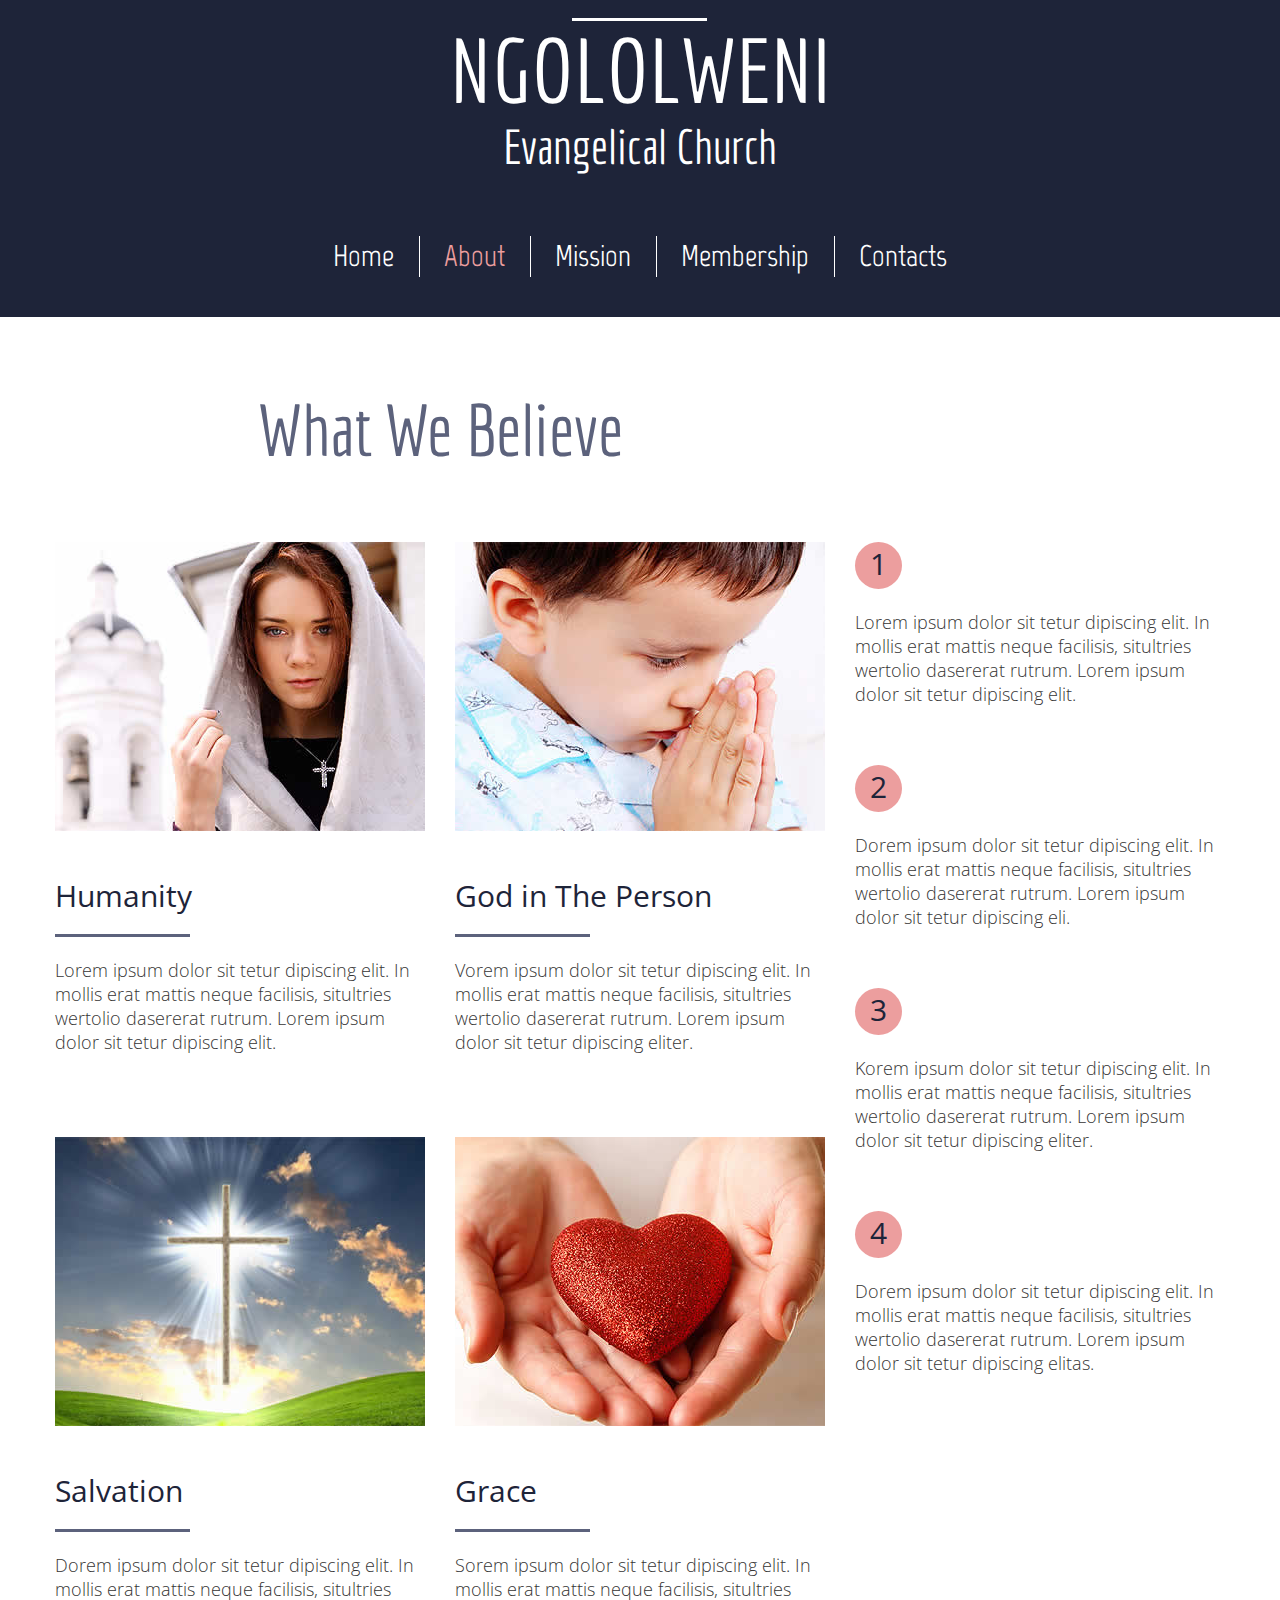
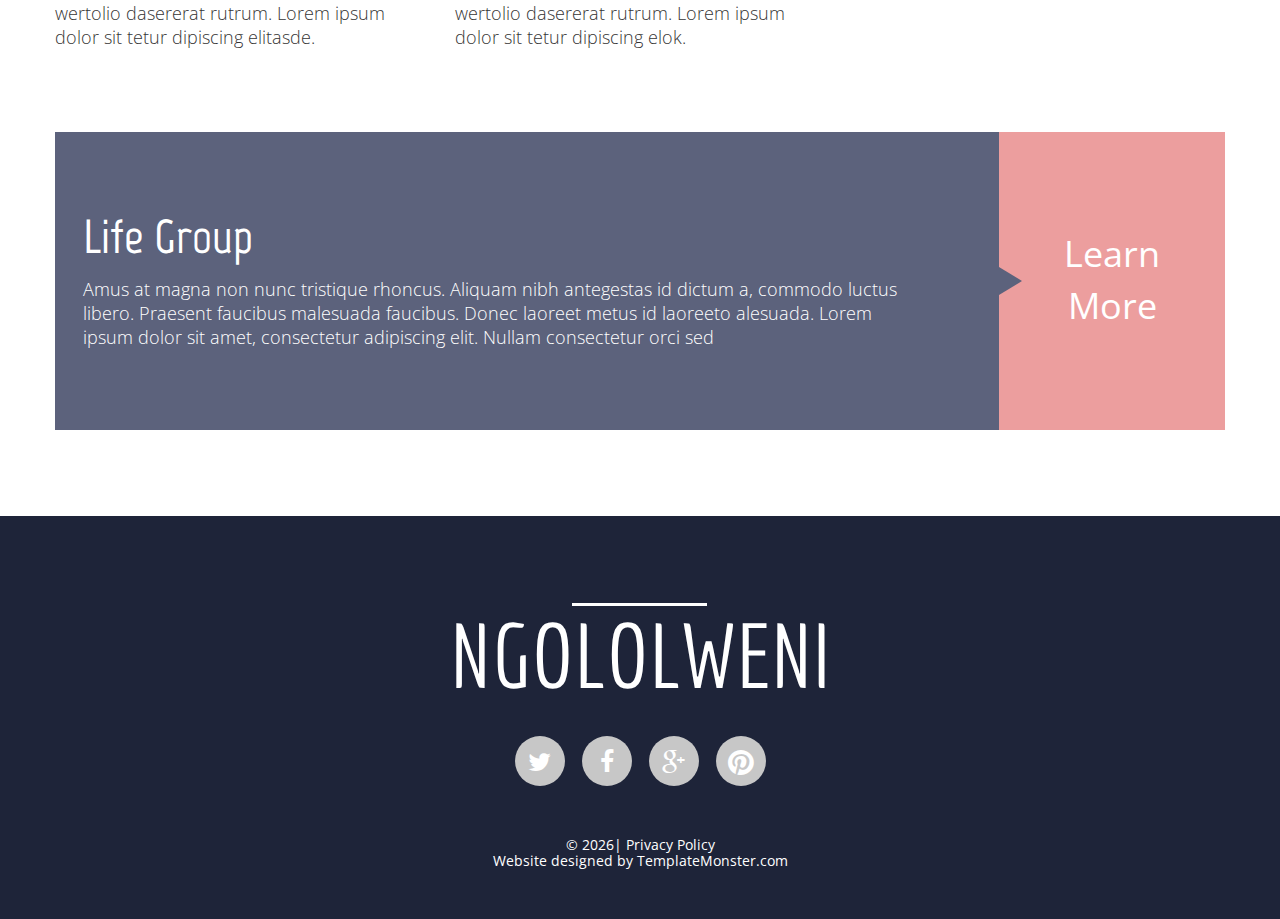
==== about.html @ 889f744f "Update about.html" ====
<!DOCTYPE html>
<html lang="en">
<head>
<title>About</title>
<meta charset="utf-8">
<meta name="viewport" content="width=device-width, initial-scale=1">
<link rel="icon" href="images/favicon.ico">
<link rel="shortcut icon" href="images/favicon.ico" />
<link rel="stylesheet" href="css/style.css">
<script src="js/jquery.js"></script>
<script src="js/jquery-migrate-1.1.1.js"></script>
<script src="js/jquery.easing.1.3.js"></script>
<script src="js/script.js"></script> 
<script src="js/superfish.js"></script>
<script src="js/jquery.equalheights.js"></script>
<script src="js/jquery.mobilemenu.js"></script>
<script src="js/tmStickUp.js"></script>
<script src="js/jquery.ui.totop.js"></script>
<script>
 $(window).load(function(){
  $().UItoTop({ easingType: 'easeOutQuart' });
  $('#stuck_container').tmStickUp({});  
 }); 
</script>
<!--[if lt IE 8]>
 <div style=' clear: both; text-align:center; position: relative;'>
   <a href="http://windows.microsoft.com/en-US/internet-explorer/products/ie/home?ocid=ie6_countdown_bannercode">
     <img src="http://storage.ie6countdown.com/assets/100/images/banners/warning_bar_0000_us.jpg" border="0" height="42" width="820" alt="You are using an outdated browser. For a faster, safer browsing experience, upgrade for free today." />
   </a>
</div>
<![endif]-->
<!--[if lt IE 9]>
<script src="js/html5shiv.js"></script>
<link rel="stylesheet" media="screen" href="css/ie.css">
<![endif]-->
</head>

<body class="" id="top">
<!--==============================
              header
=================================-->
<header>
  <div class="container_12">
    <div class="grid_12">
      <h1 class="logo">
        <a href="index.html">
          NGOLOLWENI
          <span>Evangelical Church</span>
        </a>
      </h1>
    </div>
    <div class="clear"></div>
  </div>
  <section id="stuck_container">
  <!--==============================
              Stuck menu
  =================================-->
    <div class="container_12">
        <div class="grid_12">          
          <div class="navigation ">
            <nav>
              <ul class="sf-menu">
               <li><a href="index.html">Home</a></li>
               <li class="current"><a href="about.html">About</a></li>
               <li><a href="mission.html">Mission</a></li>
               <li><a href="membership.html">Membership</a></li>
               <li><a href="contacts.html">Contacts</a></li>
             </ul>
            </nav>
            <div class="clear"></div>
          </div>       
         <div class="clear"></div>  
     </div> 
     <div class="clear"></div>
    </div> 
  </section>
</header>
<!--=====================
          Content
======================-->
<section id="content"><div class="ic">More Website Templates @ TemplateMonster.com - September22, 2014!</div>
  <div class="container_12">
    <div class="grid_8">
      <h2 class="ta__center">What We Believe</h2>
    </div>
    <div class="clear"></div>
    <div class="grid_8">
      <div class="grid_4 alpha">
        <div class="block-3">
          <img src="images/page2_img1.jpg" alt="" class="img_inner">
          <div class="text1 tx__1">Humanity</div>
          Lorem ipsum dolor sit tetur dipiscing elit. In mollis erat mattis neque facilisis, situltries wertolio dasererat rutrum. Lorem ipsum dolor sit tetur dipiscing elit.
        </div>
      </div>
      <div class="grid_4 omega">
        <div class="block-3">
          <img src="images/page2_img2.jpg" alt="" class="img_inner">
          <div class="text1 tx__1">God in The Person</div>
          Vorem ipsum dolor sit tetur dipiscing elit. In mollis erat mattis neque facilisis, situltries wertolio dasererat rutrum. Lorem ipsum dolor sit tetur dipiscing eliter.
        </div>
      </div>
      <div class="grid_4 alpha">
        <div class="block-3">
          <img src="images/page2_img3.jpg" alt="" class="img_inner">
          <div class="text1 tx__1">Salvation</div>
          Dorem ipsum dolor sit tetur dipiscing elit. In mollis erat mattis neque facilisis, situltries wertolio dasererat rutrum. Lorem ipsum dolor sit tetur dipiscing elitasde.
        </div>
      </div>
      <div class="grid_4 omega">
        <div class="block-3">
          <img src="images/page2_img4.jpg" alt="" class="img_inner">
          <div class="text1 tx__1">Grace</div>
          Sorem ipsum dolor sit tetur dipiscing elit. In mollis erat mattis neque facilisis, situltries wertolio dasererat rutrum. Lorem ipsum dolor sit tetur dipiscing elok.
        </div>
      </div>
    </div>
    <div class="grid_4">
      <ul class="list-1">
        <li>
          <div class="count">1</div> <br>
          <a href="#">Lorem ipsum dolor sit tetur dipiscing elit. In mollis erat mattis neque facilisis, situltries wertolio dasererat rutrum. Lorem ipsum dolor sit tetur dipiscing elit.</a>
        </li>
        <li>
          <div class="count">2</div> <br>
          <a href="#">Dorem ipsum dolor sit tetur dipiscing elit. In mollis erat mattis neque facilisis, situltries wertolio dasererat rutrum. Lorem ipsum dolor sit tetur dipiscing eli.</a>
        </li>
        <li>
          <div class="count">3</div> <br>
          <a href="#">Korem ipsum dolor sit tetur dipiscing elit. In mollis erat mattis neque facilisis, situltries wertolio dasererat rutrum. Lorem ipsum dolor sit tetur dipiscing eliter.</a>
        </li>
        <li>
          <div class="count">4</div> <br>
          <a href="#">Dorem ipsum dolor sit tetur dipiscing elit. In mollis erat mattis neque facilisis, situltries wertolio dasererat rutrum. Lorem ipsum dolor sit tetur dipiscing elitas.</a>
        </li>
      </ul>
    </div>
    <div class="clear"></div>
    <div class="grid_12">
      <div class="block-4">
        <div class="block-4_title">Life Group</div>Amus at magna non nunc tristique rhoncus. Aliquam nibh antegestas id dictum a, commodo luctus libero. Praesent faucibus malesuada faucibus. Donec laoreet metus id laoreeto alesuada. Lorem ipsum dolor sit amet, consectetur adipiscing elit. Nullam consectetur orci sed 
        <a href="#">Learn <br> More</a>
      </div>
    </div>
    <div class="clear"></div>
  </div>
</section>
<!--==============================
              footer
=================================-->
<footer id="footer">
  <div class="container_12">
    <div class="grid_12"> 
      <h1 class="logo">
        <a href="index.html">
          NGOLOLWENI
        </a>
      </h1>
      <div class="socials">
        <a href="#" class="fa fa-twitter"></a>
        <a href="#" class="fa fa-facebook"></a>
        <a href="#" class="fa fa-google-plus"></a>
        <a href="#" class="fa fa-pinterest"></a>
      </div>
      <div class="sub-copy">&copy; <span id="copyright-year"></span>| <a href="#">Privacy Policy</a> <br> Website designed by <a href="http://www.templatemonster.com/" rel="nofollow">TemplateMonster.com</a></div>
    </div>
    <div class="clear"></div>
  </div>  
</footer>
<a href="#" id="toTop" class="fa fa-angle-up"></a>
</body>
</html>
---- css/style.css ----
@import '../css/grid.css';
@import '../css/font-awesome.css';
@import url(//fonts.googleapis.com/css?family=Open+Sans:400);
@import url(//fonts.googleapis.com/css?family=Open+Sans:700);
@import url(//fonts.googleapis.com/css?family=Open+Sans:300);
@import url(//fonts.googleapis.com/css?family=Open+Sans:300italic);
@import url(//fonts.googleapis.com/css?family=Economica);
@import url(//fonts.googleapis.com/css?family=Marvel:400);
@import url(//fonts.googleapis.com/css?family=Marvel:700);
.navigation {
  z-index: 999;
  position: relative;
  padding: 5px 0 0;
  font-family: 'Marvel', sans-serif;
  font-weight: normal;
}
.navigation .sf-menu {
  z-index: 990;
  text-align: center;
  position: relative;
}
.navigation nav {
  position: relative;
  padding: 0;
}
.select-menu {
  display: none !important;
}
.sf-menu ul {
  position: absolute;
  top: -999px;
  display: none;
}
.sf-menu > li > ul > li {
  float: none;
  position: static;
}
.sf-menu > li {
  float: none;
  display: inline-block;
  font-weight: 300;
  position: relative;
  font-size: 30px;
  line-height: 52px;
}
.sf-menu > li + li {
  margin-left: 46px;
}
.sf-menu > li + li:after {
  content: '';
  background-color: #ffffff;
  height: 5px;
  width: 1px;
  height: 41px;
  position: absolute;
  left: -25px;
  top: 6px;
}
.sf-menu > li > a {
  position: relative;
  color: #ffffff;
  text-align: center;
}
.sf-menu > li > a.sf-with-ul:after {
  content: '';
  position: absolute;
  width: 5px;
  bottom: 15px;
  left: 50%;
  bottom: -5px;
  pointer-events: none;
  z-index: 999;
  width: 0;
  height: 0;
  border-style: solid;
  border-width: 3px 3px 0 3px;
  border-color: #fff transparent transparent transparent;
}
.sf-menu > li.sfHover > a,
.sf-menu > li.current > a,
.sf-menu > li > a:hover {
  color: #ec9e9e;
}
#stuck_container {
  -webkit-transition: all 0.4s ease;
  -moz-transition: all 0.4s ease;
  -ms-transition: all 0.4s ease;
  -o-transition: all 0.4s ease;
  transition: all 0.4s ease;
  z-index: 998 !important;
  padding-bottom: 7px;
}
#stuck_container .isStuck {
  -webkit-transition: all 0.2s ease;
  -moz-transition: all 0.2s ease;
  -ms-transition: all 0.2s ease;
  -o-transition: all 0.2s ease;
  transition: all 0.2s ease;
}
#stuck_container .isStuck .menuBox {
  margin: 0;
  -webkit-transition: 0.4s ease;
  transition: 0.4s ease;
}
@media only screen and (min-width: 979px) {
  .isStuck {
    background-color: #000;
    box-shadow: 0 5px 5px rgba(0, 0, 0, 0.15);
  }
}
@media only screen and (max-width: 979px) {
  #stuck_container {
    position: relative !important;
    box-shadow: none;
  }
  .pseudoStickyBlock {
    height: 0 !important;
  }
}
html {
  width: 100%;
}
a[href^="tel:"] {
  color: inherit;
  text-decoration: none;
}
sss * {
  -webkit-text-size-adjust: none;
}
body {
  position: relative;
  background: #1e2439;
  color: #363535;
  font: 300 18px/24px 'Open Sans', sans-serif;
}
.ic {
  border:0;
  float:right;
  background:#fff;
  color:#f00;
  width:50%;
  line-height:10px;
  font-size:10px;
  margin:-220% 0 0 0;
  overflow:hidden;
  padding:0
}
strong {
  font-weight: 700;
}
address {
  font-style: normal;
}
p {
  margin-bottom: 24px;
}
input,
textarea {
  border-radius: 0 !important;
  outline: none !important;
  -webkit-appearance: none;
}
img {
  max-width: 100%;
}
/****Heads****/
h1,
h2,
h3,
h4,
h5,
h6 {
  font-weight: 400;
  color: #5c627c;
  font-family: 'Economica', sans-serif;
}
h2 {
  font-size: 72px;
  line-height: 52px;
  padding-top: 86px;
  margin-bottom: 71px;
}
h3 {
  font: bold 48px/52px 'Marvel', sans-serif;
  color: #1e2439;
  padding-top: 44px;
  margin-bottom: 28px;
}
/****Lists****/
ul {
  padding: 0;
  margin: 0;
  list-style: none;
}
.list-1 li {
  padding-top: 16px;
}
.list-1 li .count {
  background-color: #ec9e9e;
  color: #1e2439;
  display: inline-block;
  width: 47px;
  height: 47px;
  border-radius: 500px;
  font-weight: normal;
  font-size: 30px;
  line-height: 43px;
  text-align: center;
  margin-bottom: 21px;
}
.list-1 li + li {
  margin-top: 43px;
}
.list-1.lst__1 li + li {
  margin-top: 0;
}
.list-2 {
  padding-top: 13px;
}
.list-2 li {
  padding-left: 42px;
  color: #ec9e9e;
  position: relative;
}
.list-2 li:after {
  background-color: #ffffff;
  content: '';
  width: 12px;
  height: 12px;
  border-radius: 500px;
  background-color: #e7e8eb;
  left: 1px;
  top: 8px;
  position: absolute;
}
.list-2 li + li {
  margin-top: 6px;
}
/****Links****/
a {
  text-decoration: none;
  color: inherit;
  outline: none;
  -webkit-transition: 0.5s ease;
  transition: 0.5s ease;
}
a:hover {
  color: #ec9e9e;
}
.link-1 {
  display: inline-block;
  color: #1e2439;
  font: 30px/52px 'Marvel', sans-serif;
  margin-top: 5px;
}
.link-1:hover {
  color: #ec9e9e;
}
.link-1.white {
  margin-top: 33px;
}
.link-1.white:hover {
  color: #ec9e9e;
}
/****classes****/
.mb0 {
  margin-bottom: 0px !important;
}
.m0 {
  margin: 0 !important;
}
.pad0 {
  padding: 0 !important;
}
.img_inner {
  max-width: 100%;
  -webkit-box-sizing: border-box;
  -moz-box-sizing: border-box;
  box-sizing: border-box;
  margin-bottom: 39px;
  margin-top: 16px;
  border-radius: 0 !important;
}
.img_inner.offset__1 {
  margin-bottom: 11px;
}
.img_inner.offset__1 + .text1 {
  padding-bottom: 2px;
}
.img_inner.offset__2 {
  margin-top: 13px !important;
  margin-bottom: 21px !important;
}
.img_inner.fleft {
  float: left;
  width: auto !important;
  margin-right: 30px;
  margin-bottom: 0px;
}
.img_inner.fleft.noresize {
  margin-right: 20px;
  margin-top: 4px;
}
.img_inner.img_fright {
  position: relative;
  top: 7px;
  float: right;
  margin-left: 20px;
  margin-bottom: 40px;
}
.oh {
  overflow: hidden;
}
.fwn {
  font-weight: normal;
}
.fright {
  float: right !important;
}
.upp {
  text-transform: uppercase;
}
.alright {
  text-align: right;
}
.ta__center {
  text-align: center;
}
.ta__left {
  text-align: left;
}
.td__underline {
  text-decoration: underline;
}
.ta__right {
  text-align: right;
}
.fw_med {
  font-weight: 500;
}
.wrapper,
.extra_wrapper {
  overflow: hidden;
}
.clear {
  float: none !important;
  clear: both;
}
.oh {
  overflow: hidden;
}
.nowrap {
  white-space: nowrap;
}
.rel {
  position: relative;
}
/*header*/
header {
  color: #ffffff;
  display: block;
  position: relative;
  z-index: 999;
  padding: 18px 0 28px;
}
header .rel {
  z-index: 999;
}
h1 {
  text-align: center;
  position: relative;
  text-transform: uppercase;
  color: #ffffff;
  z-index: 999;
  font-size: 90px;
  line-height: 52px;
  margin-bottom: 8px;
  padding: 26px 0 45px;
  letter-spacing: normal;
}
h1 a {
  -webkit-transition: 0s ease;
  transition: 0s ease;
}
h1 a:hover {
  color: #ffffff;
}
h1 span {
  padding-top: 24px;
  text-transform: none;
  display: block;
  font-size: 48px;
}
h1:after {
  position: absolute;
  content: '';
  background-color: #ffffff;
  width: 135px;
  height: 3px;
  top: 0;
  left: 50%;
  margin-left: -68px;
}
/****Content****/
#content {
  background-color: #ffffff;
}
/****Non suppage set****/
.page1 header {
  padding-bottom: 27px;
}
/****Blocks****/
.banner {
  margin-top: -106px;
  margin-bottom: 86px;
  text-align: center;
  background-color: #c7c7c7;
}
.banner .banner_title {
  display: block;
  font: 48px/52px 'Marvel', sans-serif;
  color: #ffffff;
  background-color: #ec9e9e;
  padding: 39px 0 75px;
  position: relative;
}
.banner .banner_title:after {
  position: absolute;
  content: '';
  background-color: #ffffff;
  width: 135px;
  height: 3px;
  bottom: 55px;
  left: 50%;
  margin-left: -68px;
}
.banner a.banner_title:hover {
  background-color: #1e2439;
}
.banner img {
  padding: 77px 0;
}
.block-1 {
  background-color: #5c627c;
  padding-bottom: 85px;
  margin-bottom: 57px;
}
.block-1.white {
  padding-top: 33px;
}
.block-1.white h3 {
  margin-bottom: 5px;
}
.block-1.offset__1 {
  margin-top: 38px;
  padding-bottom: 22px;
  margin-bottom: 0;
}
.block-1.offset__2 {
  margin-top: 83px;
  padding-bottom: 22px;
  margin-bottom: 0;
  padding-bottom: 70px;
}
.block-1.offset__2 h2 {
  line-height: 72px;
  padding-top: 76px;
  margin-bottom: 0;
  padding-bottom: 28px;
}
.block-1.offset__2 .list-1 .count {
  float: left;
  display: block;
  margin-right: 26px;
  position: relative;
}
.block-1.offset__2 .text1 {
  margin-bottom: 16px;
  color: #ffffff;
  top: -5px;
  position: relative;
}
.block-1.contacts {
  padding-bottom: 54px;
  margin-bottom: 0;
}
.block-1 img {
  float: left;
  border-radius: 500px;
  margin-right: 18px;
  margin-top: 16px;
}
.block-1 .block-1_title {
  color: #ffffff;
  font-size: 30px;
  line-height: 52px;
  font-weight: normal;
  margin-bottom: 11px;
}
.block-1 h2 {
  color: #ffffff;
  text-align: center;
  padding: 88px 0 72px;
}
.block-1 h3 {
  padding-top: 48px;
  margin-bottom: 28px;
  color: #ffffff;
}
.block-2 {
  padding-top: 20px;
  padding-bottom: 30px;
}
.block-2 img {
  margin-bottom: 6px;
}
.block-3 {
  margin-bottom: 67px;
}
.block-4 {
  margin-bottom: 86px;
  background-color: #5c627c;
  color: #ffffff;
  padding: 78px 310px 81px 28px;
  margin-top: 16px;
  position: relative;
}
.block-4 .block-4_title {
  margin-bottom: 15px;
  font: bold 48px/52px 'Marvel', sans-serif;
}
.block-4 a {
  position: absolute;
  right: 0;
  top: 0;
  bottom: 0;
  width: 226px;
  font-size: 36px;
  line-height: 52px;
  font-weight: normal;
  background-color: #ec9e9e;
  text-align: center;
  padding-top: 96px;
}
.block-4 a:hover {
  background-color: #1e2439;
}
.block-4 a:before {
  position: absolute;
  width: 0;
  height: 0;
  border-style: solid;
  border-width: 14px 0 14px 23px;
  border-color: transparent transparent transparent #5c627c;
  left: 0;
  top: 50%;
  margin-top: -14px;
  content: '';
}
.banner-1 {
  margin-top: 16px;
  background-color: #ec9e9e;
  text-align: center;
  margin-bottom: 85px;
}
.banner-1 .banner-1_bot {
  padding: 38px 12px 52px;
}
.banner-1 .banner-1_bot .text1:after {
  left: 50%;
  margin-left: -67px;
}
.banner-2 {
  margin-top: 57px;
  background-color: #ec9e9e;
  color: #ffffff;
}
.banner-2 .banner-2_bot {
  padding: 14px 28px 28px;
}
.banner-2 .banner-2_title {
  font-size: 36px;
  line-height: 52px;
  font-weight: normal;
  margin-bottom: 4px;
}
.banner-2 img {
  border-radius: 0 !important;
  margin: 0 !important;
  float: none !important;
}
.contacts {
  padding-top: 6px;
  margin-top: 52px;
}
/****Gallery****/
/****Separators****/
.sep-1 {
  height: 51px;
}
/****Text styles****/
.text1 {
  color: #1e2439;
  font-size: 30px;
  line-height: 52px;
  font-weight: normal;
  margin-bottom: 5px;
}
.text1.tx__1 {
  position: relative;
  padding-bottom: 15px;
  margin-bottom: 21px;
}
.text1.tx__1:after {
  position: absolute;
  content: '';
  background-color: #5c627c;
  width: 135px;
  height: 3px;
  bottom: 0;
  left: 0;
}
.text1.tx__2 {
  margin-bottom: 11px;
}
.color1 {
  color: #ec9e9e;
}
.color1 a:hover,
a.color1:hover {
  color: #1e2439;
}
.color2 {
  color: #1e2439;
}
.white {
  color: #ffffff;
}
/****Map****/
.map {
  overflow: hidden;
  padding-top: 14px;
}
.map figure {
  position: relative;
  display: block;
  width: 100%;
  -webkit-box-sizing: border-box;
  -moz-box-sizing: border-box;
  box-sizing: border-box;
  margin-bottom: 45px;
}
.map figure iframe {
  width: 100%;
  height: 399px;
  max-width: 100%;
}
.address1 {
  display: block;
  float: left;
}
.address1 + .address1 {
  margin-left: 70px;
}
.address1 dt {
  margin-bottom: 13px;
}
.address1 dd span {
  min-width: 144px;
  display: inline-block;
  text-align: left;
}
.address1 dd span.col1 {
  min-width: 0;
}
/**Footer**/
#footer {
  text-align: center;
  color: #ffffff;
  padding: 87px 0 50px;
  font-size: 14px;
  line-height: 16px;
  font-weight: normal;
}
#footer h1 {
  padding-bottom: 47px;
}
#footer .footer_phone {
  font-size: 24px;
}
#footer .sub-copy {
  padding-top: 51px;
}
#footer .sub-copy a:hover {
  color: #ec9e9e;
}
#footer .socials {
  font-size: 0;
  line-height: 0;
}
#footer .socials .fa {
  display: inline-block;
  width: 50px;
  height: 50px;
  border-radius: 500px;
  font-size: 25px;
  line-height: 54px;
  background-color: #c7c7c7;
}
#footer .socials .fa + .fa {
  margin-left: 17px;
}
#footer .socials .fa:hover {
  color: #ffffff;
  background-color: #ec9e9e;
}
#footer .socials .fa.fa-pinterest {
  font-size: 30px;
}
#toTop {
  display: none;
  text-decoration: none;
  position: fixed;
  bottom: 40px;
  left: 51%;
  margin-left: 640px;
  overflow: hidden;
  border: none;
  color: #ffffff;
  width: 74px;
  height: 86px;
  font-size: 72px;
  line-height: 86px;
  text-align: center;
  z-index: 20;
  -webkit-transition: background 0.5s ease;
  transition: background 0.5s ease;
  background-color: #ec9e9e;
}
#toTop:hover {
  outline: none;
  background-color: #000000;
}
---- css/ie.css ----
/*.block1_count {
	behavior: url(js/PIE.htc);
	position: relative;
}*/

body {
	min-width: 1120px;
}

#form .invalid .error-message, 
#form .empty .empty-message {
	display: block;

}

#form .error-message, 
#form .empty-message {
	display: none;
}

.support:hover img  {
	filter:progid:DXImageTransform.Microsoft.Alpha(opacity=40);
}

#owl .owl-next:hover,
#owl .owl-prev:hover,
.camera_prev:hover,
.camera_next:hover  {
	filter:progid:DXImageTransform.Microsoft.Alpha(opacity=50);
}


#contact-form .contact-form-loader  {
	display: none;
}

#contact-form.loading .contact-form-loader  {
	display: block;
}
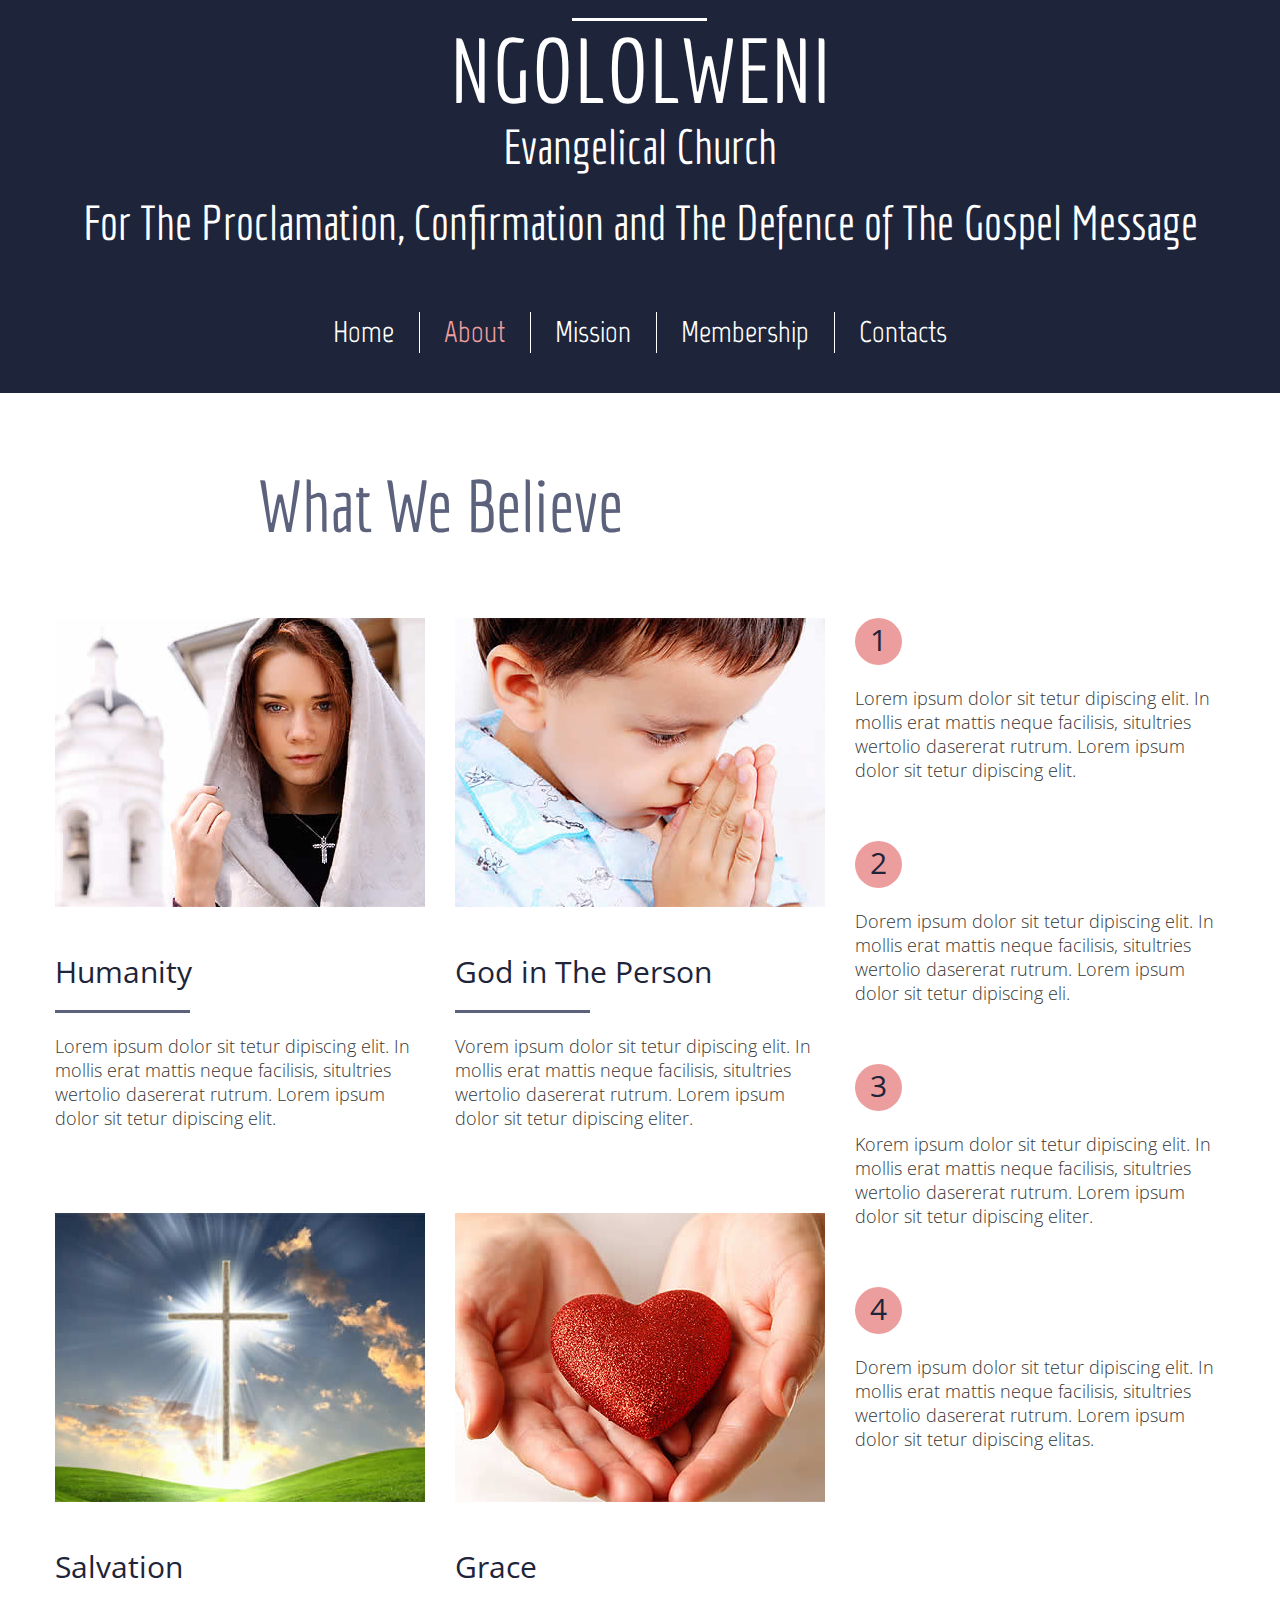
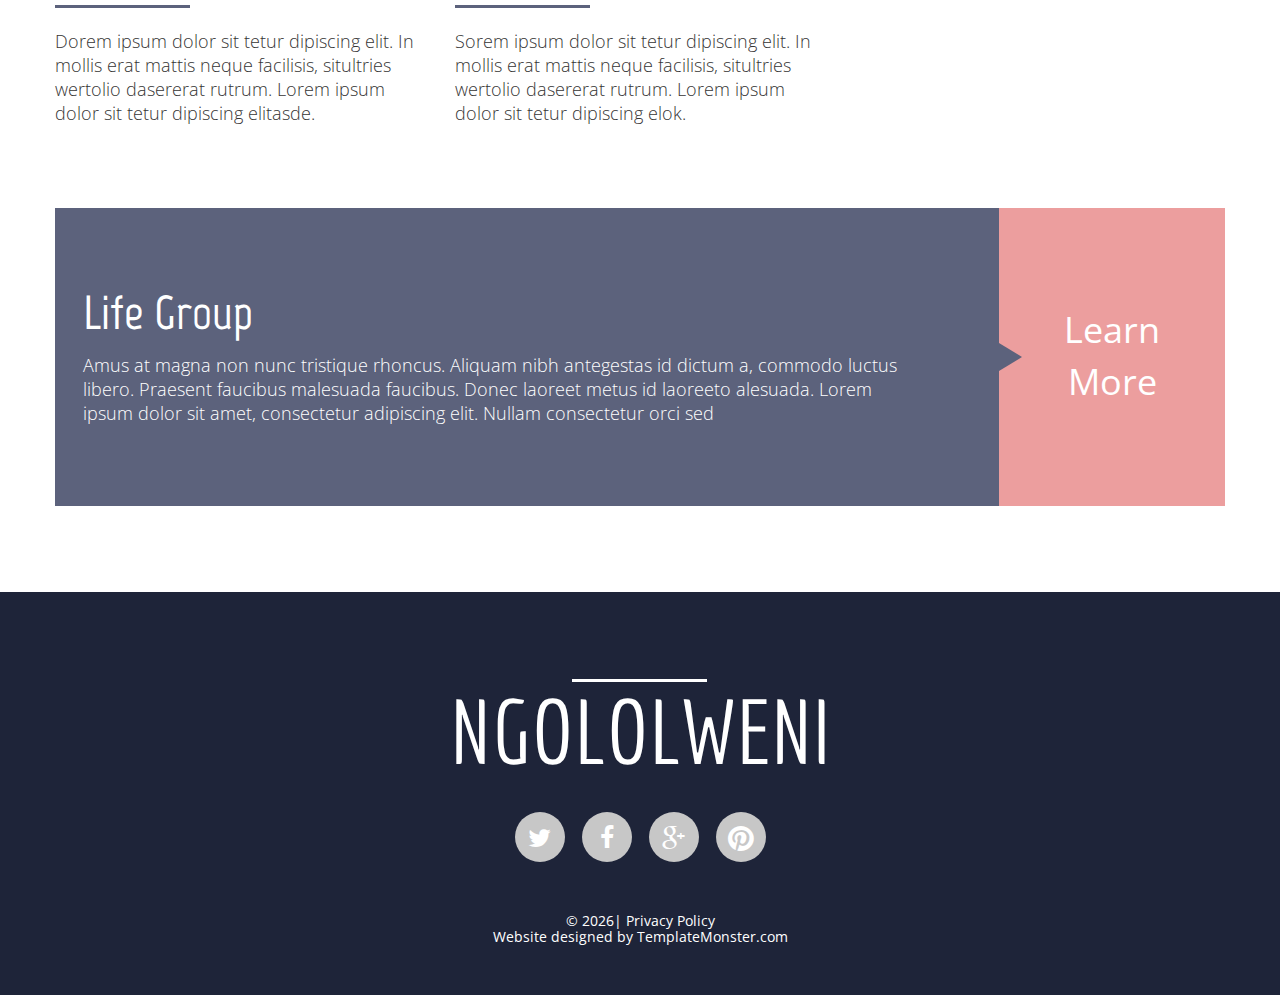
==== commit 02e7b83c: "Update about.html" ====
--- a/about.html
+++ b/about.html
@@ -46,6 +46,7 @@
         <a href="index.html">
           NGOLOLWENI
           <span>Evangelical Church</span>
+          <span><q>For The Proclamation, Confirmation and The Defence of The Gospel Message</q></span>
         </a>
       </h1>
     </div>
@@ -167,6 +168,7 @@
   </div>  
 </footer>
 <a href="#" id="toTop" class="fa fa-angle-up"></a>
+<script src="js/script.js"></script>
 </body>
 </html>
 
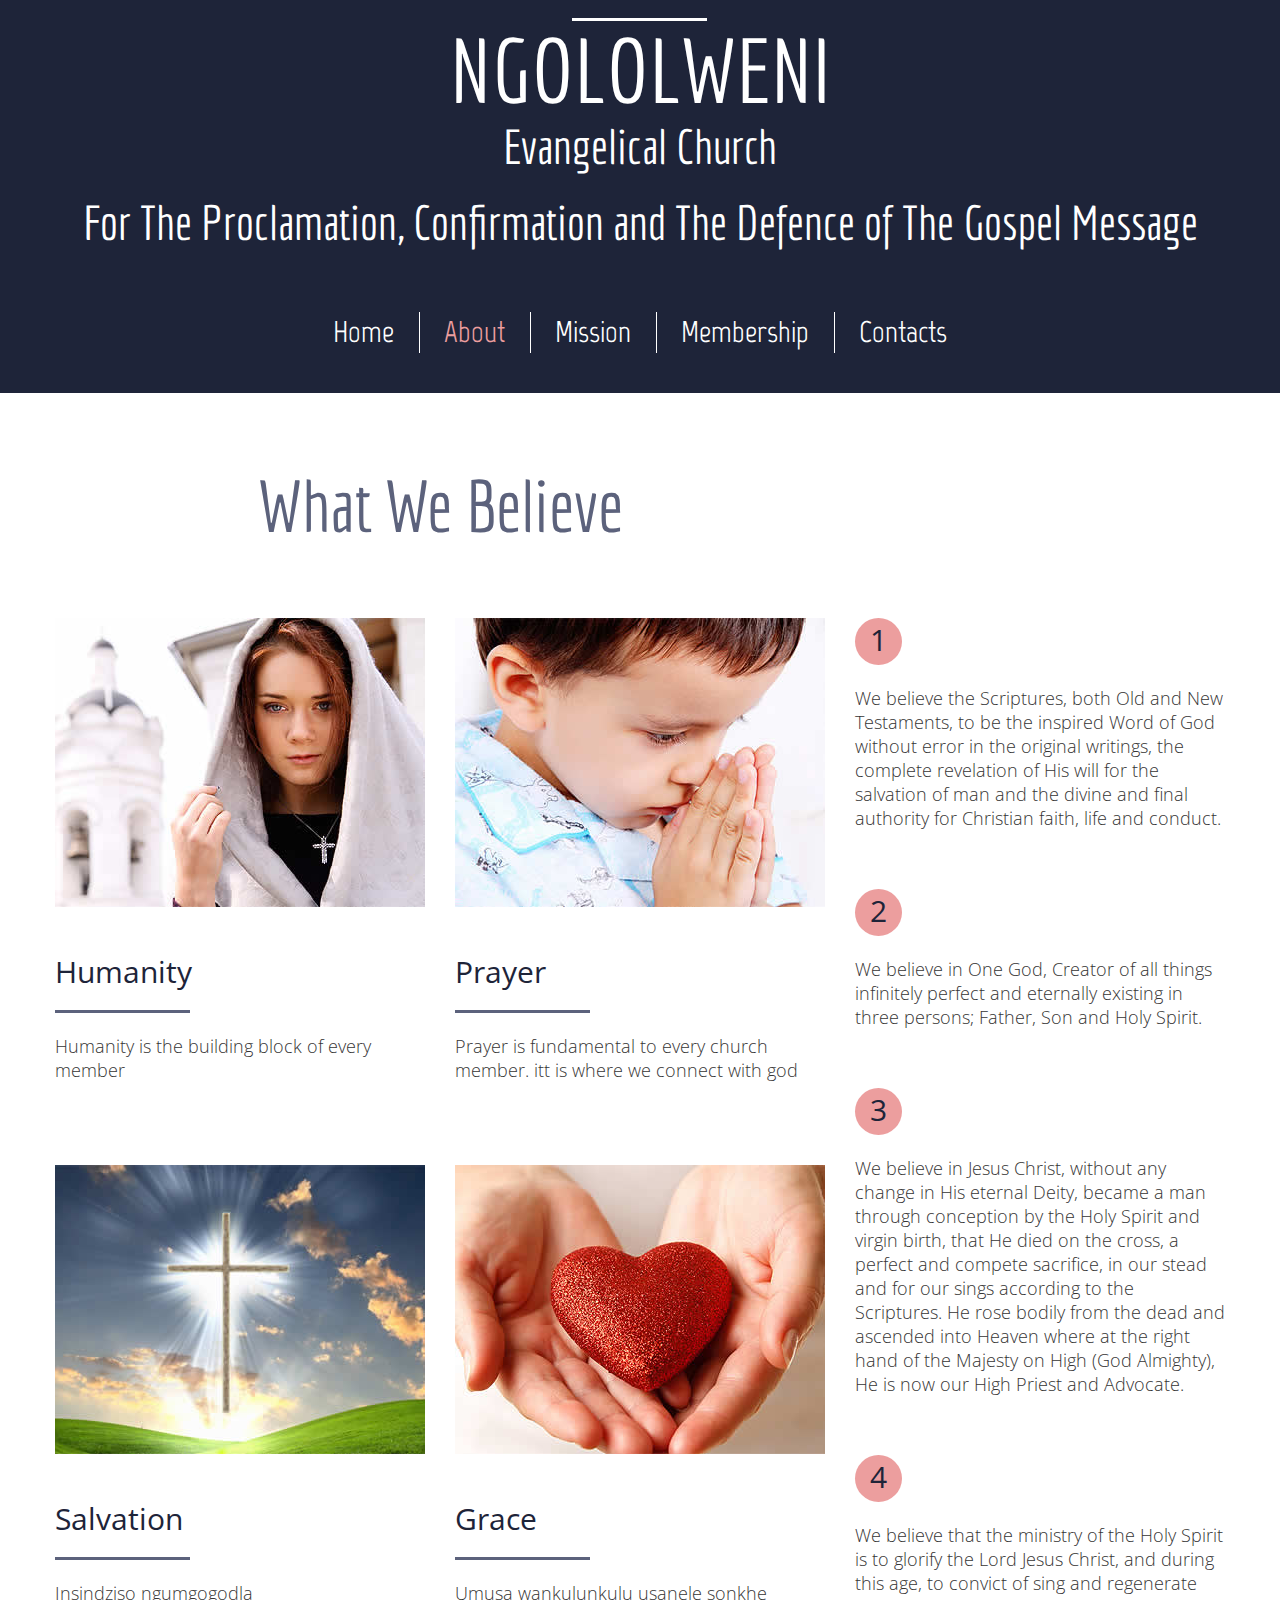
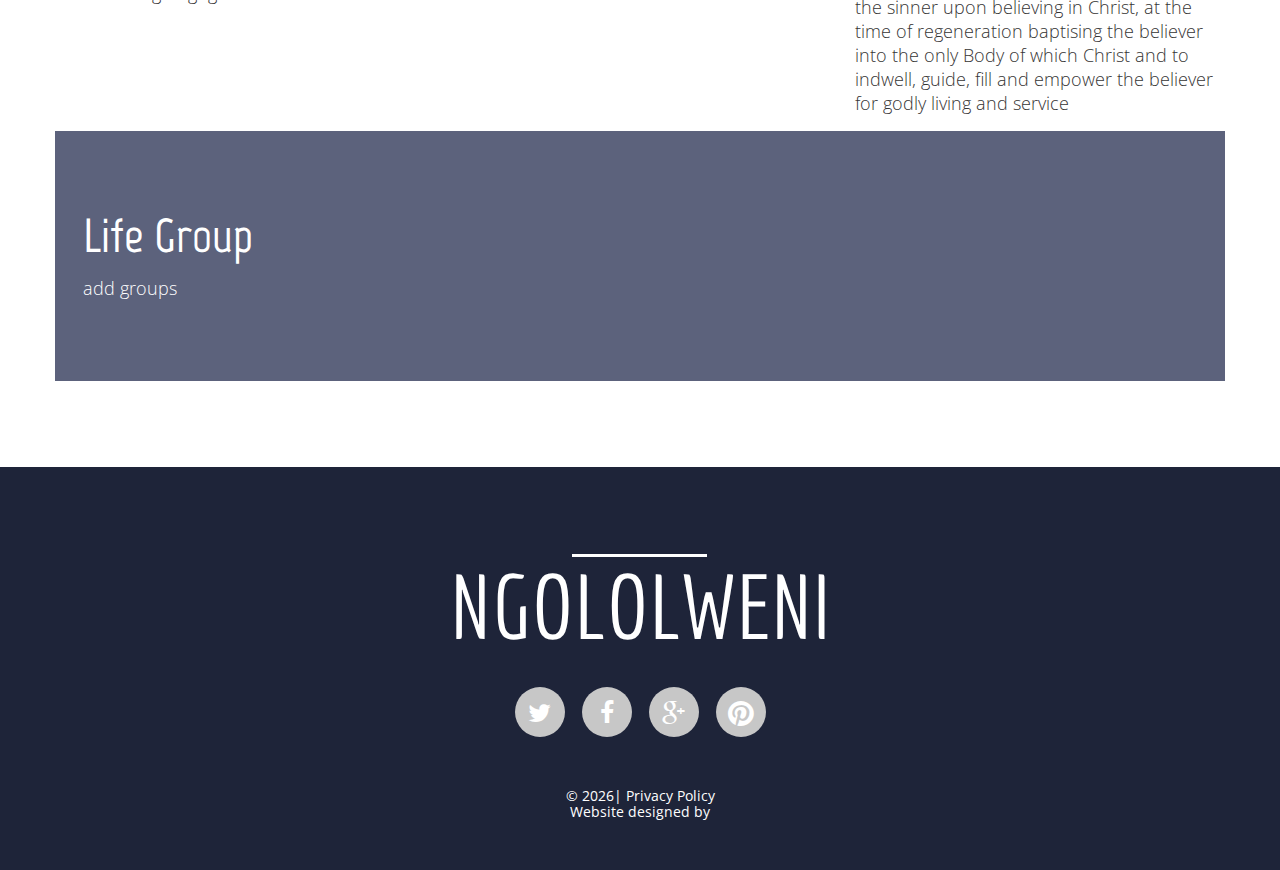
==== commit 179b5b69: "Update about.html" ====
--- a/about.html
+++ b/about.html
@@ -79,7 +79,7 @@
 <!--=====================
           Content
 ======================-->
-<section id="content"><div class="ic">More Website Templates @ TemplateMonster.com - September22, 2014!</div>
+<section id="content"><div class="ic"></div>
   <div class="container_12">
     <div class="grid_8">
       <h2 class="ta__center">What We Believe</h2>
@@ -90,28 +90,28 @@
         <div class="block-3">
           <img src="images/page2_img1.jpg" alt="" class="img_inner">
           <div class="text1 tx__1">Humanity</div>
-          Lorem ipsum dolor sit tetur dipiscing elit. In mollis erat mattis neque facilisis, situltries wertolio dasererat rutrum. Lorem ipsum dolor sit tetur dipiscing elit.
+          Humanity is the building block of every member
         </div>
       </div>
       <div class="grid_4 omega">
         <div class="block-3">
           <img src="images/page2_img2.jpg" alt="" class="img_inner">
-          <div class="text1 tx__1">God in The Person</div>
-          Vorem ipsum dolor sit tetur dipiscing elit. In mollis erat mattis neque facilisis, situltries wertolio dasererat rutrum. Lorem ipsum dolor sit tetur dipiscing eliter.
+          <div class="text1 tx__1">Prayer</div>
+          Prayer is fundamental to every church member. itt is where we connect with god
         </div>
       </div>
       <div class="grid_4 alpha">
         <div class="block-3">
           <img src="images/page2_img3.jpg" alt="" class="img_inner">
           <div class="text1 tx__1">Salvation</div>
-          Dorem ipsum dolor sit tetur dipiscing elit. In mollis erat mattis neque facilisis, situltries wertolio dasererat rutrum. Lorem ipsum dolor sit tetur dipiscing elitasde.
+          Insindziso ngumgogodla
         </div>
       </div>
       <div class="grid_4 omega">
         <div class="block-3">
           <img src="images/page2_img4.jpg" alt="" class="img_inner">
           <div class="text1 tx__1">Grace</div>
-          Sorem ipsum dolor sit tetur dipiscing elit. In mollis erat mattis neque facilisis, situltries wertolio dasererat rutrum. Lorem ipsum dolor sit tetur dipiscing elok.
+          Umusa wankulunkulu usanele sonkhe
         </div>
       </div>
     </div>
@@ -119,27 +119,26 @@
       <ul class="list-1">
         <li>
           <div class="count">1</div> <br>
-          <a href="#">Lorem ipsum dolor sit tetur dipiscing elit. In mollis erat mattis neque facilisis, situltries wertolio dasererat rutrum. Lorem ipsum dolor sit tetur dipiscing elit.</a>
+          <a href="#">We believe the Scriptures, both Old and New Testaments, to be the inspired Word of God without error in the original writings, the complete revelation of His will for the salvation of man and the divine and final authority for Christian faith, life and conduct. </a>
         </li>
         <li>
           <div class="count">2</div> <br>
-          <a href="#">Dorem ipsum dolor sit tetur dipiscing elit. In mollis erat mattis neque facilisis, situltries wertolio dasererat rutrum. Lorem ipsum dolor sit tetur dipiscing eli.</a>
+          <a href="#">We believe in One God, Creator of all things infinitely perfect and eternally existing in three persons; Father, Son and Holy Spirit. </a>
         </li>
         <li>
           <div class="count">3</div> <br>
-          <a href="#">Korem ipsum dolor sit tetur dipiscing elit. In mollis erat mattis neque facilisis, situltries wertolio dasererat rutrum. Lorem ipsum dolor sit tetur dipiscing eliter.</a>
+          <a href="#">We believe in Jesus Christ, without any change in His eternal Deity, became a man through conception by the Holy Spirit and virgin birth, that He died on the cross, a perfect and compete sacrifice, in our stead and for our sings according to the Scriptures. He rose bodily from the dead and ascended into Heaven where at the right hand of the Majesty on High (God Almighty), He is now our High Priest and Advocate.</a>
         </li>
         <li>
           <div class="count">4</div> <br>
-          <a href="#">Dorem ipsum dolor sit tetur dipiscing elit. In mollis erat mattis neque facilisis, situltries wertolio dasererat rutrum. Lorem ipsum dolor sit tetur dipiscing elitas.</a>
+          <a href="#">We believe that the ministry of the Holy Spirit is to glorify the Lord Jesus Christ, and during this age, to convict of sing and regenerate the sinner upon believing in Christ, at the time of regeneration baptising the believer into the only Body of which Christ and to indwell, guide, fill and empower the believer for godly living and service</a>
         </li>
       </ul>
     </div>
     <div class="clear"></div>
     <div class="grid_12">
       <div class="block-4">
-        <div class="block-4_title">Life Group</div>Amus at magna non nunc tristique rhoncus. Aliquam nibh antegestas id dictum a, commodo luctus libero. Praesent faucibus malesuada faucibus. Donec laoreet metus id laoreeto alesuada. Lorem ipsum dolor sit amet, consectetur adipiscing elit. Nullam consectetur orci sed 
-        <a href="#">Learn <br> More</a>
+        <div class="block-4_title">Life Group</div> add groups
       </div>
     </div>
     <div class="clear"></div>
@@ -162,7 +161,7 @@
         <a href="#" class="fa fa-google-plus"></a>
         <a href="#" class="fa fa-pinterest"></a>
       </div>
-      <div class="sub-copy">&copy; <span id="copyright-year"></span>| <a href="#">Privacy Policy</a> <br> Website designed by <a href="http://www.templatemonster.com/" rel="nofollow">TemplateMonster.com</a></div>
+      <div class="sub-copy">&copy; <span id="copyright-year"></span>| <a href="#">Privacy Policy</a> <br> Website designed by <a href="" rel="nofollow"></a></div>
     </div>
     <div class="clear"></div>
   </div>  
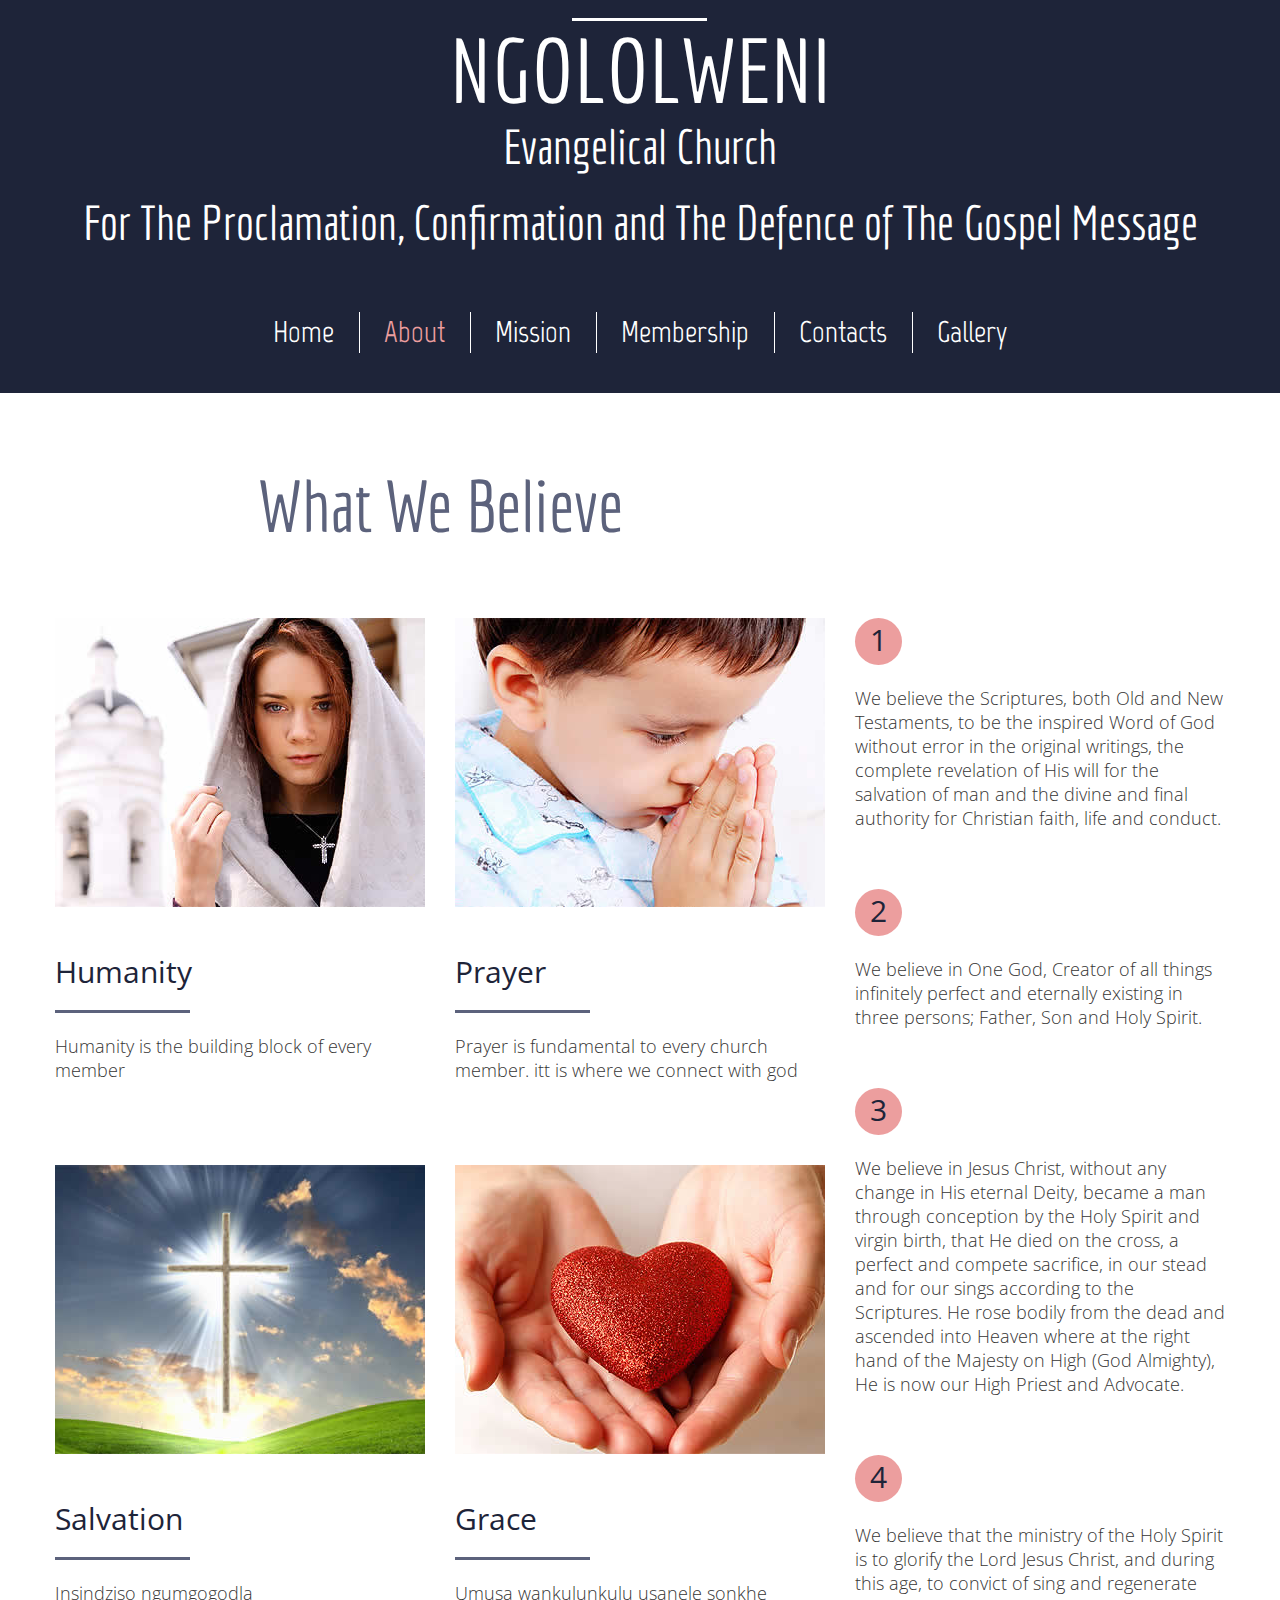
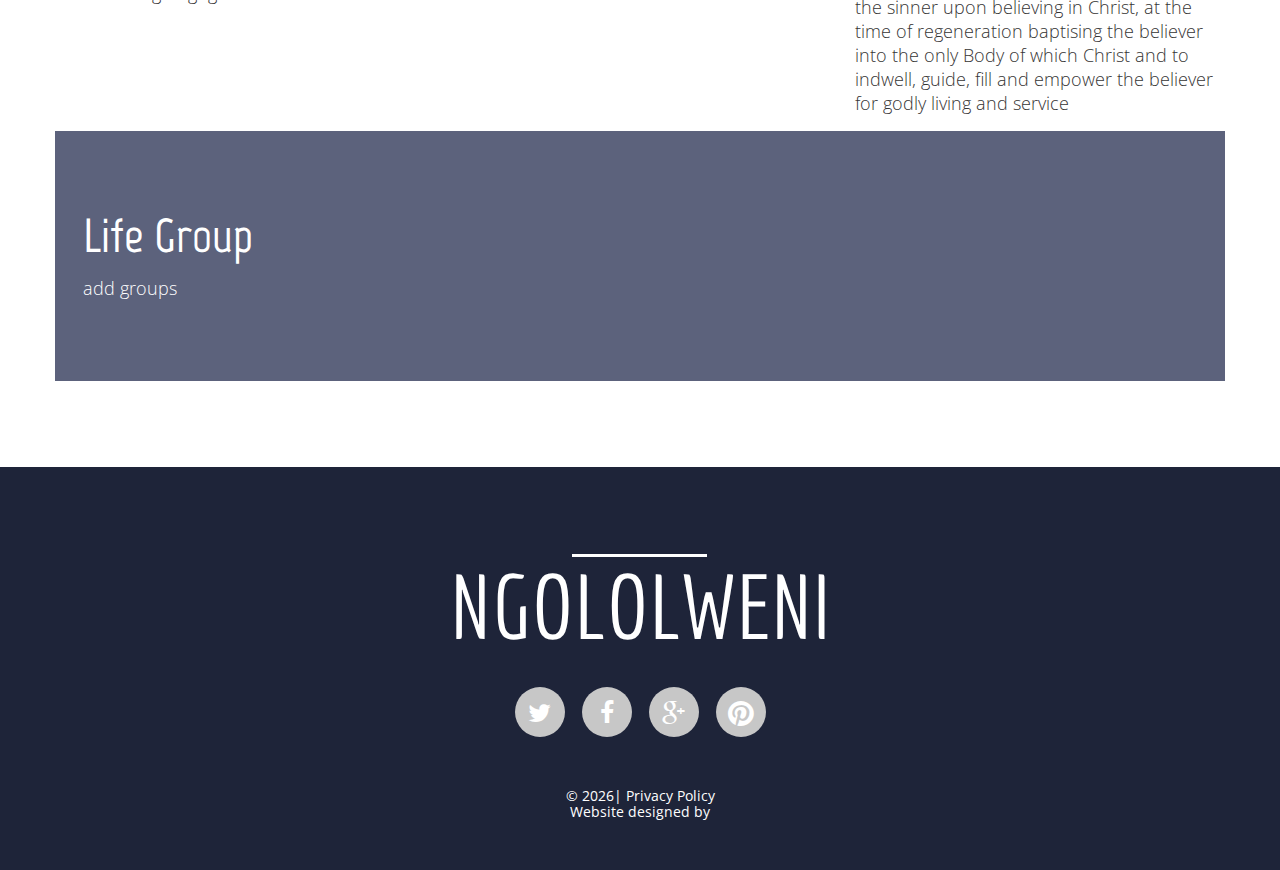
==== commit 690eb1ca: "Update about.html" ====
--- a/about.html
+++ b/about.html
@@ -66,6 +66,7 @@
                <li><a href="mission.html">Mission</a></li>
                <li><a href="membership.html">Membership</a></li>
                <li><a href="contacts.html">Contacts</a></li>
+               <li><a href="gallery.html">Gallery</a></li>
              </ul>
             </nav>
             <div class="clear"></div>
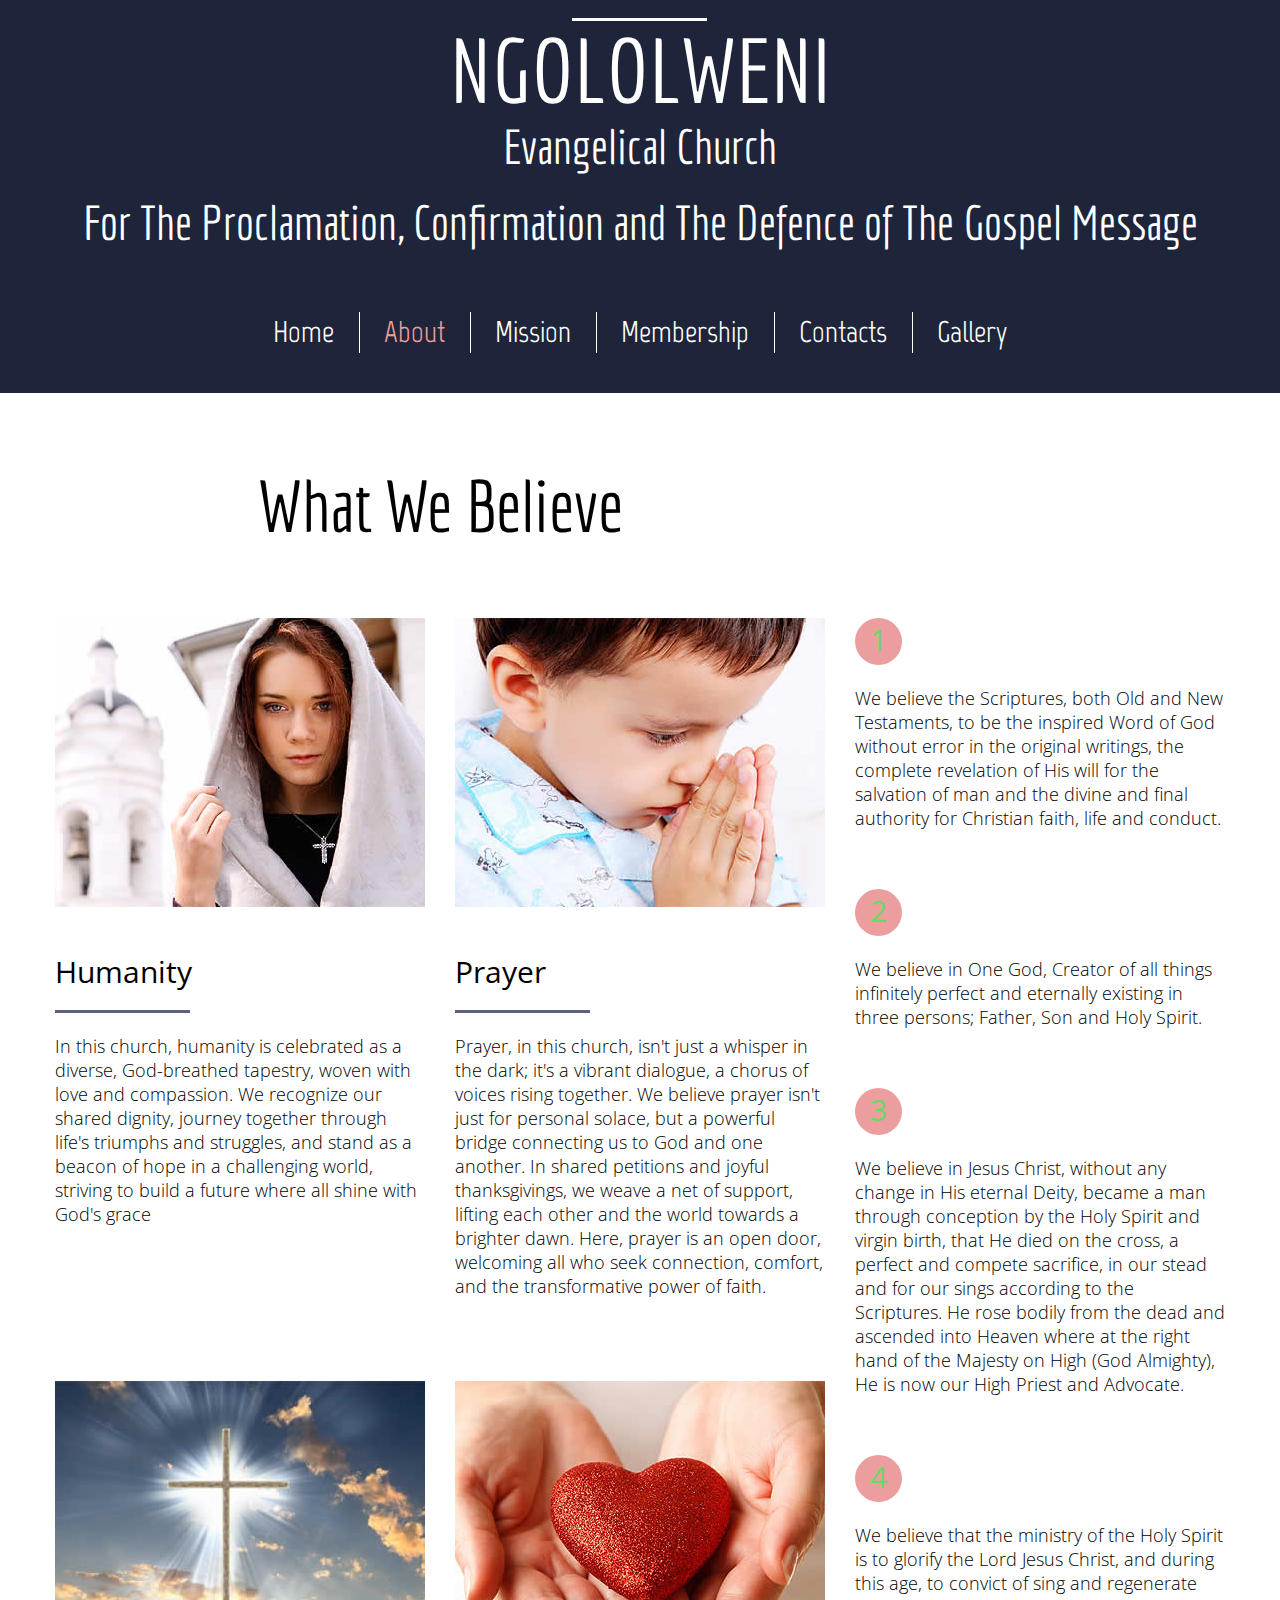
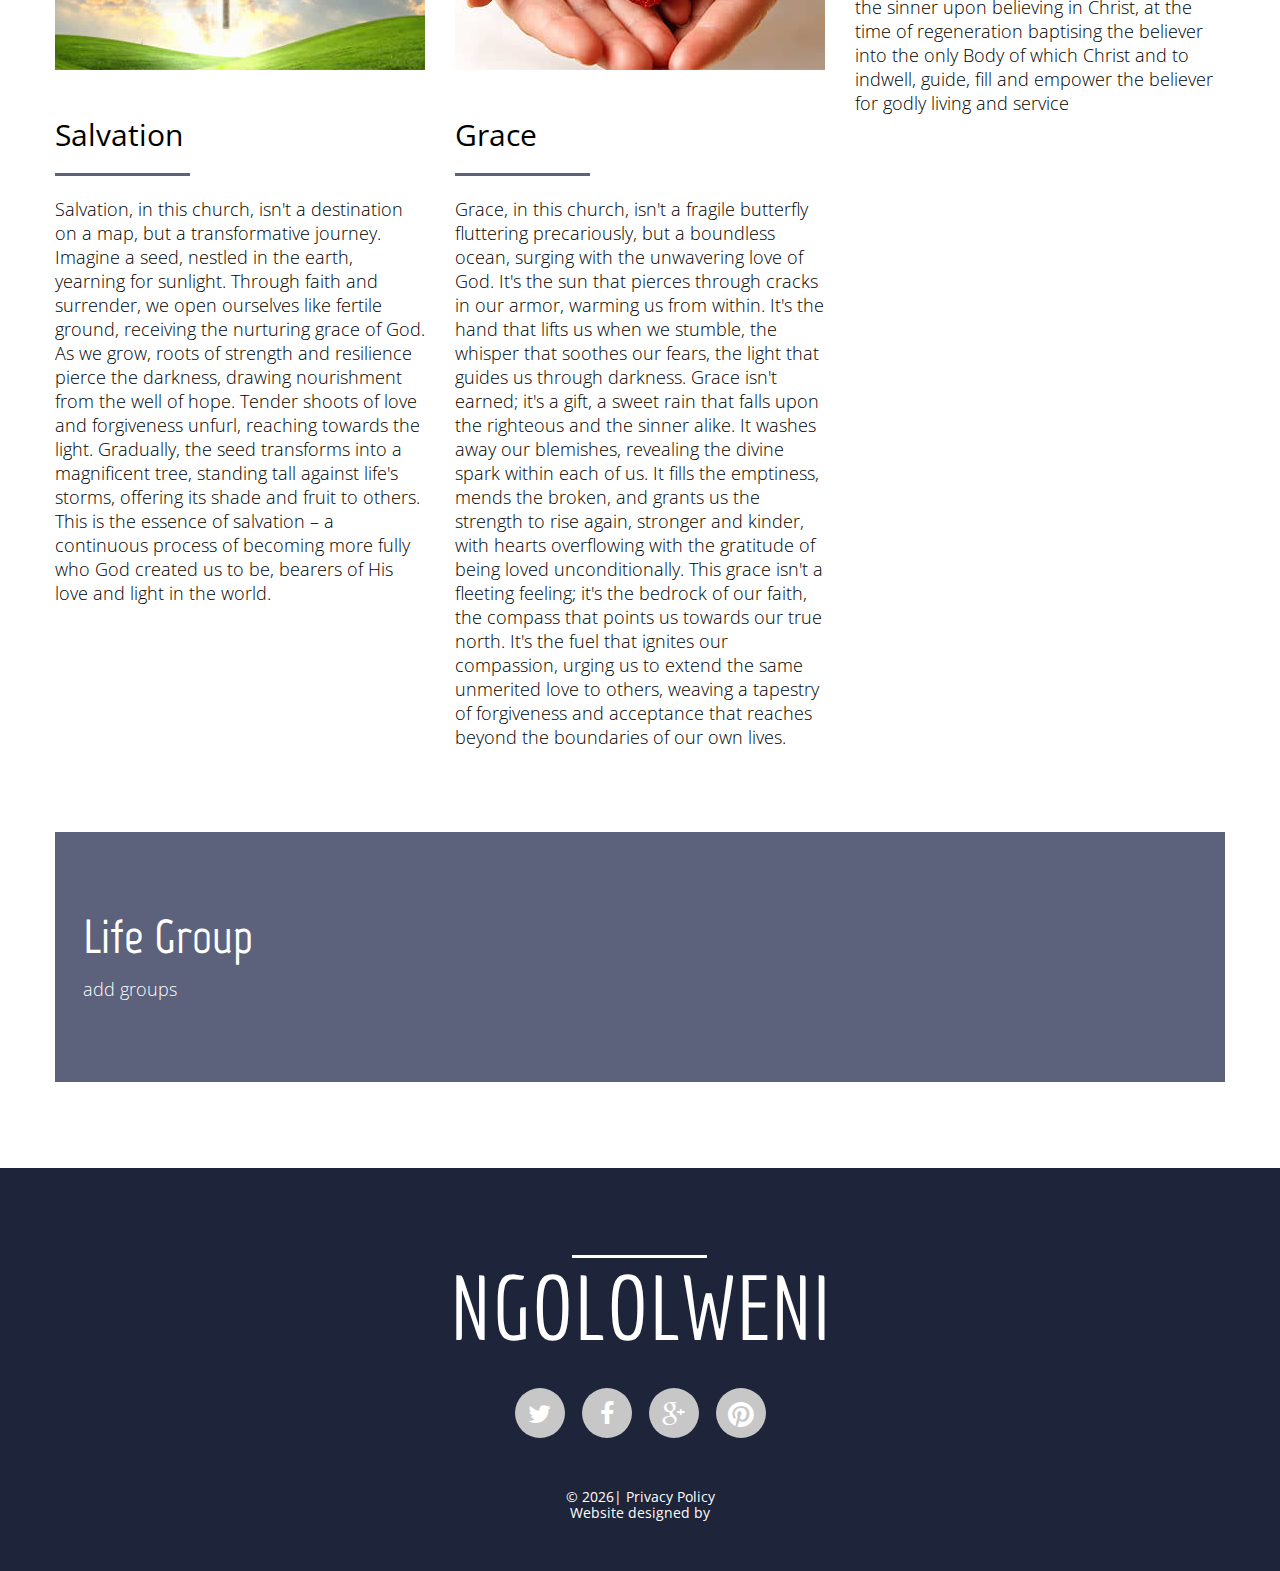
==== commit b1c9144e: "Update about.html" ====
--- a/about.html
+++ b/about.html
@@ -91,28 +91,28 @@
         <div class="block-3">
           <img src="images/page2_img1.jpg" alt="" class="img_inner">
           <div class="text1 tx__1">Humanity</div>
-          Humanity is the building block of every member
+          In this church, humanity is celebrated as a diverse, God-breathed tapestry, woven with love and compassion. We recognize our shared dignity, journey together through life's triumphs and struggles, and stand as a beacon of hope in a challenging world, striving to build a future where all shine with God's grace
         </div>
       </div>
       <div class="grid_4 omega">
         <div class="block-3">
           <img src="images/page2_img2.jpg" alt="" class="img_inner">
           <div class="text1 tx__1">Prayer</div>
-          Prayer is fundamental to every church member. itt is where we connect with god
+          Prayer, in this church, isn't just a whisper in the dark; it's a vibrant dialogue, a chorus of voices rising together. We believe prayer isn't just for personal solace, but a powerful bridge connecting us to God and one another. In shared petitions and joyful thanksgivings, we weave a net of support, lifting each other and the world towards a brighter dawn. Here, prayer is an open door, welcoming all who seek connection, comfort, and the transformative power of faith.
         </div>
       </div>
       <div class="grid_4 alpha">
         <div class="block-3">
           <img src="images/page2_img3.jpg" alt="" class="img_inner">
           <div class="text1 tx__1">Salvation</div>
-          Insindziso ngumgogodla
+          Salvation, in this church, isn't a destination on a map, but a transformative journey. Imagine a seed, nestled in the earth, yearning for sunlight. Through faith and surrender, we open ourselves like fertile ground, receiving the nurturing grace of God. As we grow, roots of strength and resilience pierce the darkness, drawing nourishment from the well of hope. Tender shoots of love and forgiveness unfurl, reaching towards the light. Gradually, the seed transforms into a magnificent tree, standing tall against life's storms, offering its shade and fruit to others. This is the essence of salvation – a continuous process of becoming more fully who God created us to be, bearers of His love and light in the world.
         </div>
       </div>
       <div class="grid_4 omega">
         <div class="block-3">
           <img src="images/page2_img4.jpg" alt="" class="img_inner">
           <div class="text1 tx__1">Grace</div>
-          Umusa wankulunkulu usanele sonkhe
+          Grace, in this church, isn't a fragile butterfly fluttering precariously, but a boundless ocean, surging with the unwavering love of God. It's the sun that pierces through cracks in our armor, warming us from within. It's the hand that lifts us when we stumble, the whisper that soothes our fears, the light that guides us through darkness. Grace isn't earned; it's a gift, a sweet rain that falls upon the righteous and the sinner alike. It washes away our blemishes, revealing the divine spark within each of us. It fills the emptiness, mends the broken, and grants us the strength to rise again, stronger and kinder, with hearts overflowing with the gratitude of being loved unconditionally. This grace isn't a fleeting feeling; it's the bedrock of our faith, the compass that points us towards our true north. It's the fuel that ignites our compassion, urging us to extend the same unmerited love to others, weaving a tapestry of forgiveness and acceptance that reaches beyond the boundaries of our own lives.
         </div>
       </div>
     </div>
--- a/css/style.css
+++ b/css/style.css
@@ -102,13 +102,13 @@
   -webkit-transition: 0.4s ease;
   transition: 0.4s ease;
 }
-@media only screen and (min-width: 979px) {
+@media only screen and (min-width: auto) {
   .isStuck {
     background-color: #000;
     box-shadow: 0 5px 5px rgba(0, 0, 0, 0.15);
   }
 }
-@media only screen and (max-width: 979px) {
+@media only screen and (max-width:100%) {
   #stuck_container {
     position: relative !important;
     box-shadow: none;
@@ -128,9 +128,11 @@
   -webkit-text-size-adjust: none;
 }
 body {
+  width: 100%;
+  overflow: hidden;
   position: relative;
   background: #1e2439;
-  color: #363535;
+  color: ADFF2F;
   font: 300 18px/24px 'Open Sans', sans-serif;
 }
 .ic {
@@ -171,7 +173,7 @@
 h5,
 h6 {
   font-weight: 400;
-  color: #5c627c;
+  color: 00FF00;
   font-family: 'Economica', sans-serif;
 }
 h2 {
@@ -182,7 +184,7 @@
 }
 h3 {
   font: bold 48px/52px 'Marvel', sans-serif;
-  color: #1e2439;
+  color: 00FF00;
   padding-top: 44px;
   margin-bottom: 28px;
 }
@@ -197,7 +199,7 @@
 }
 .list-1 li .count {
   background-color: #ec9e9e;
-  color: #1e2439;
+  color: #68da66;
   display: inline-block;
   width: 47px;
   height: 47px;
@@ -219,7 +221,7 @@
 }
 .list-2 li {
   padding-left: 42px;
-  color: #ec9e9e;
+  color: #68da66;
   position: relative;
 }
 .list-2 li:after {
@@ -245,22 +247,22 @@
   transition: 0.5s ease;
 }
 a:hover {
-  color: #ec9e9e;
+  color: #68da66;
 }
 .link-1 {
   display: inline-block;
-  color: #1e2439;
+  color: #68da66;
   font: 30px/52px 'Marvel', sans-serif;
   margin-top: 5px;
 }
 .link-1:hover {
-  color: #ec9e9e;
+  color: #68da66;
 }
 .link-1.white {
   margin-top: 33px;
 }
 .link-1.white:hover {
-  color: #ec9e9e;
+  color: #68da66;
 }
 /****classes****/
 .mb0 {
@@ -600,7 +602,7 @@
 }
 /****Text styles****/
 .text1 {
-  color: #1e2439;
+  color: ADFF2F;
   font-size: 30px;
   line-height: 52px;
   font-weight: normal;
@@ -628,10 +630,10 @@
 }
 .color1 a:hover,
 a.color1:hover {
-  color: #1e2439;
+  color: FFDEAD;
 }
 .color2 {
-  color: #1e2439;
+  color: F0FFF0;
 }
 .white {
   color: #ffffff;
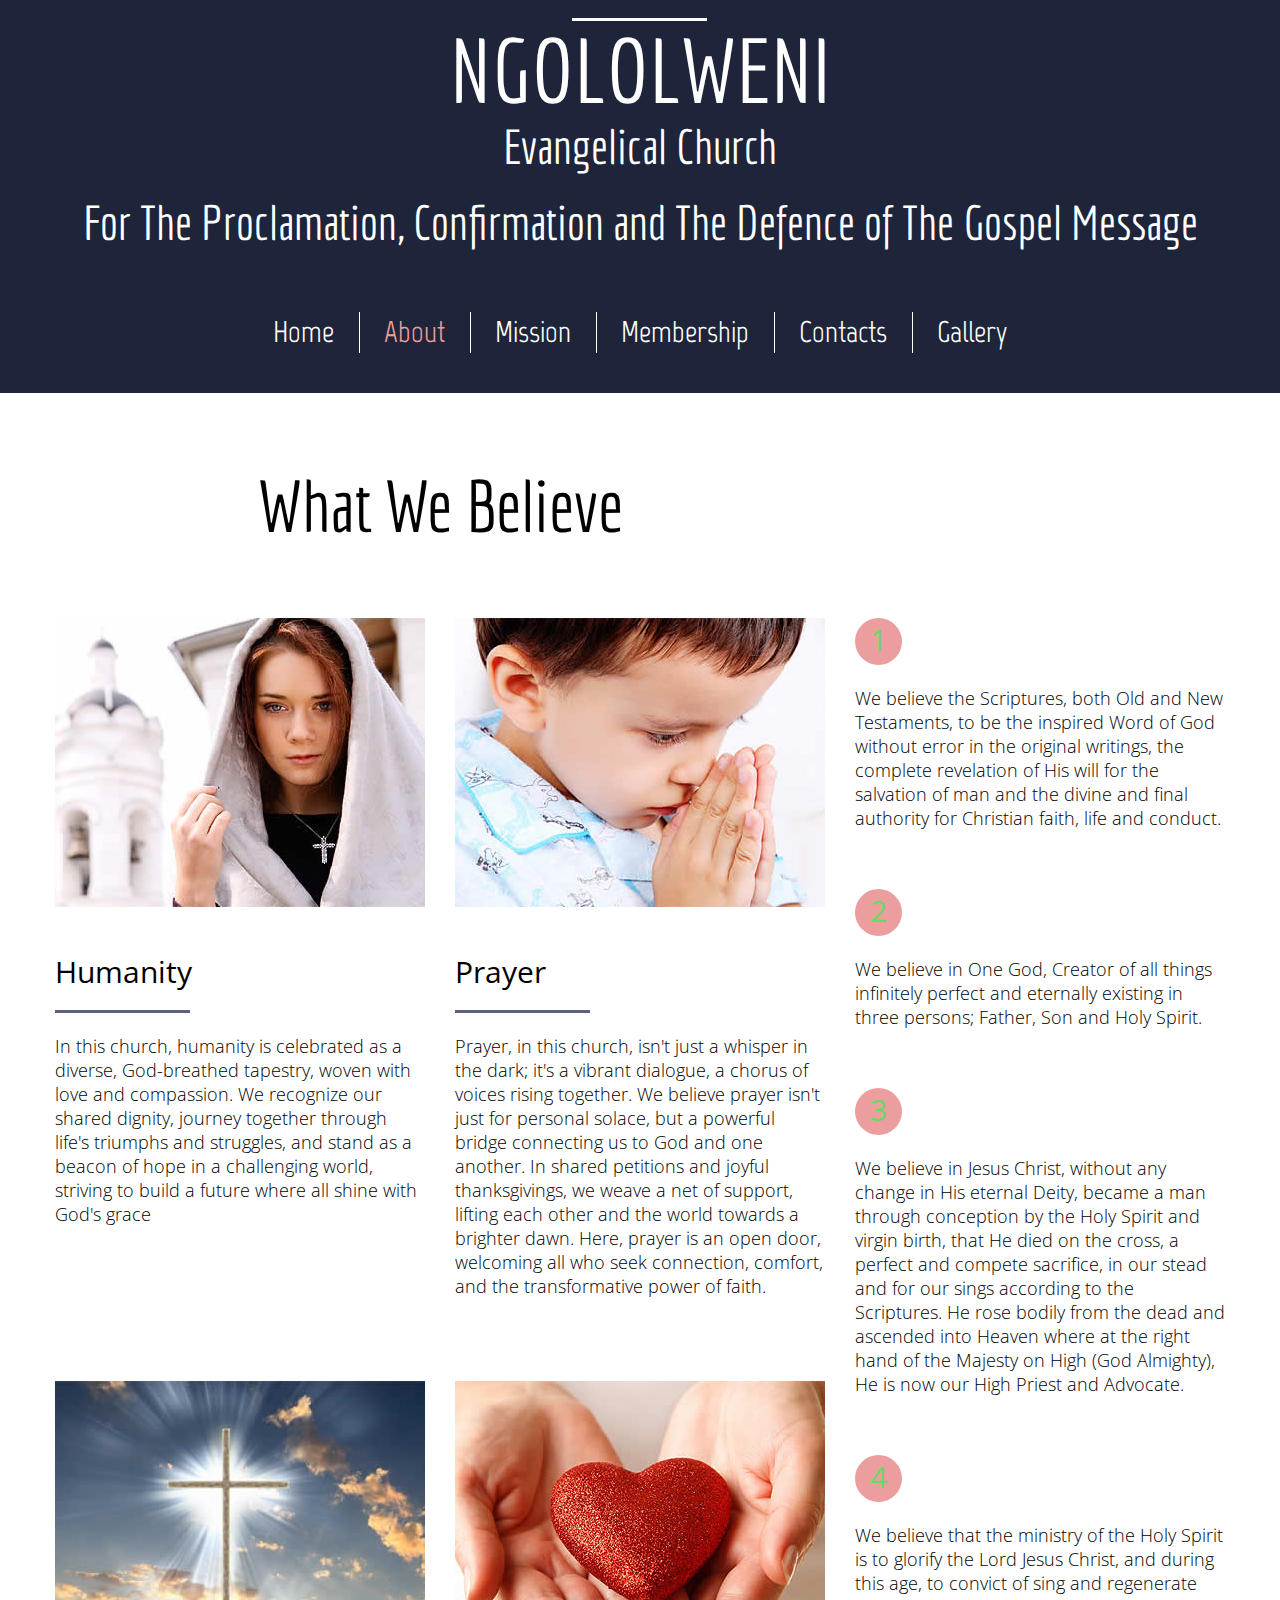
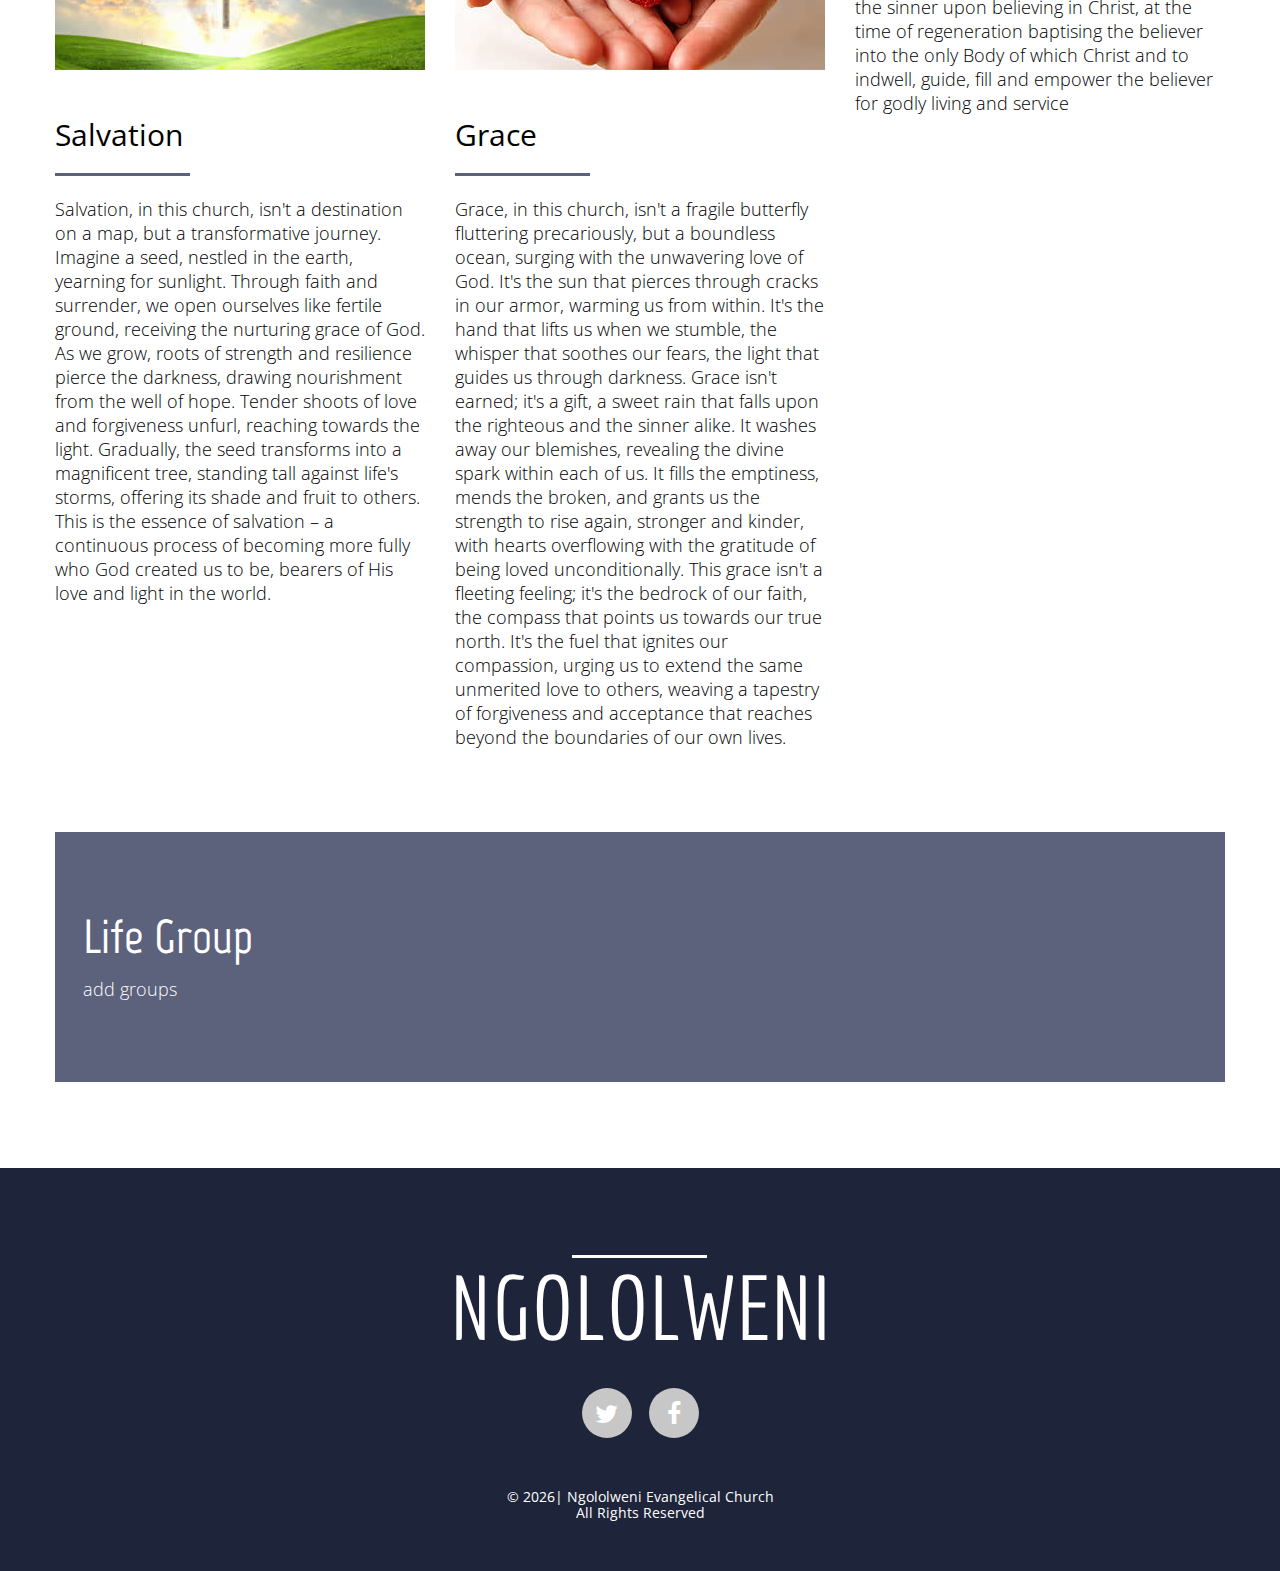
==== commit e64996a0: "Update about.html" ====
--- a/about.html
+++ b/about.html
@@ -159,10 +159,9 @@
       <div class="socials">
         <a href="#" class="fa fa-twitter"></a>
         <a href="#" class="fa fa-facebook"></a>
-        <a href="#" class="fa fa-google-plus"></a>
-        <a href="#" class="fa fa-pinterest"></a>
+
       </div>
-      <div class="sub-copy">&copy; <span id="copyright-year"></span>| <a href="#">Privacy Policy</a> <br> Website designed by <a href="" rel="nofollow"></a></div>
+      <div class="sub-copy">&copy; <span id="copyright-year"></span>| <a href="#">Ngololweni Evangelical Church</a> <br> All Rights Reserved</div>
     </div>
     <div class="clear"></div>
   </div>  
@@ -172,3 +171,4 @@
 </body>
 </html>
 
+
